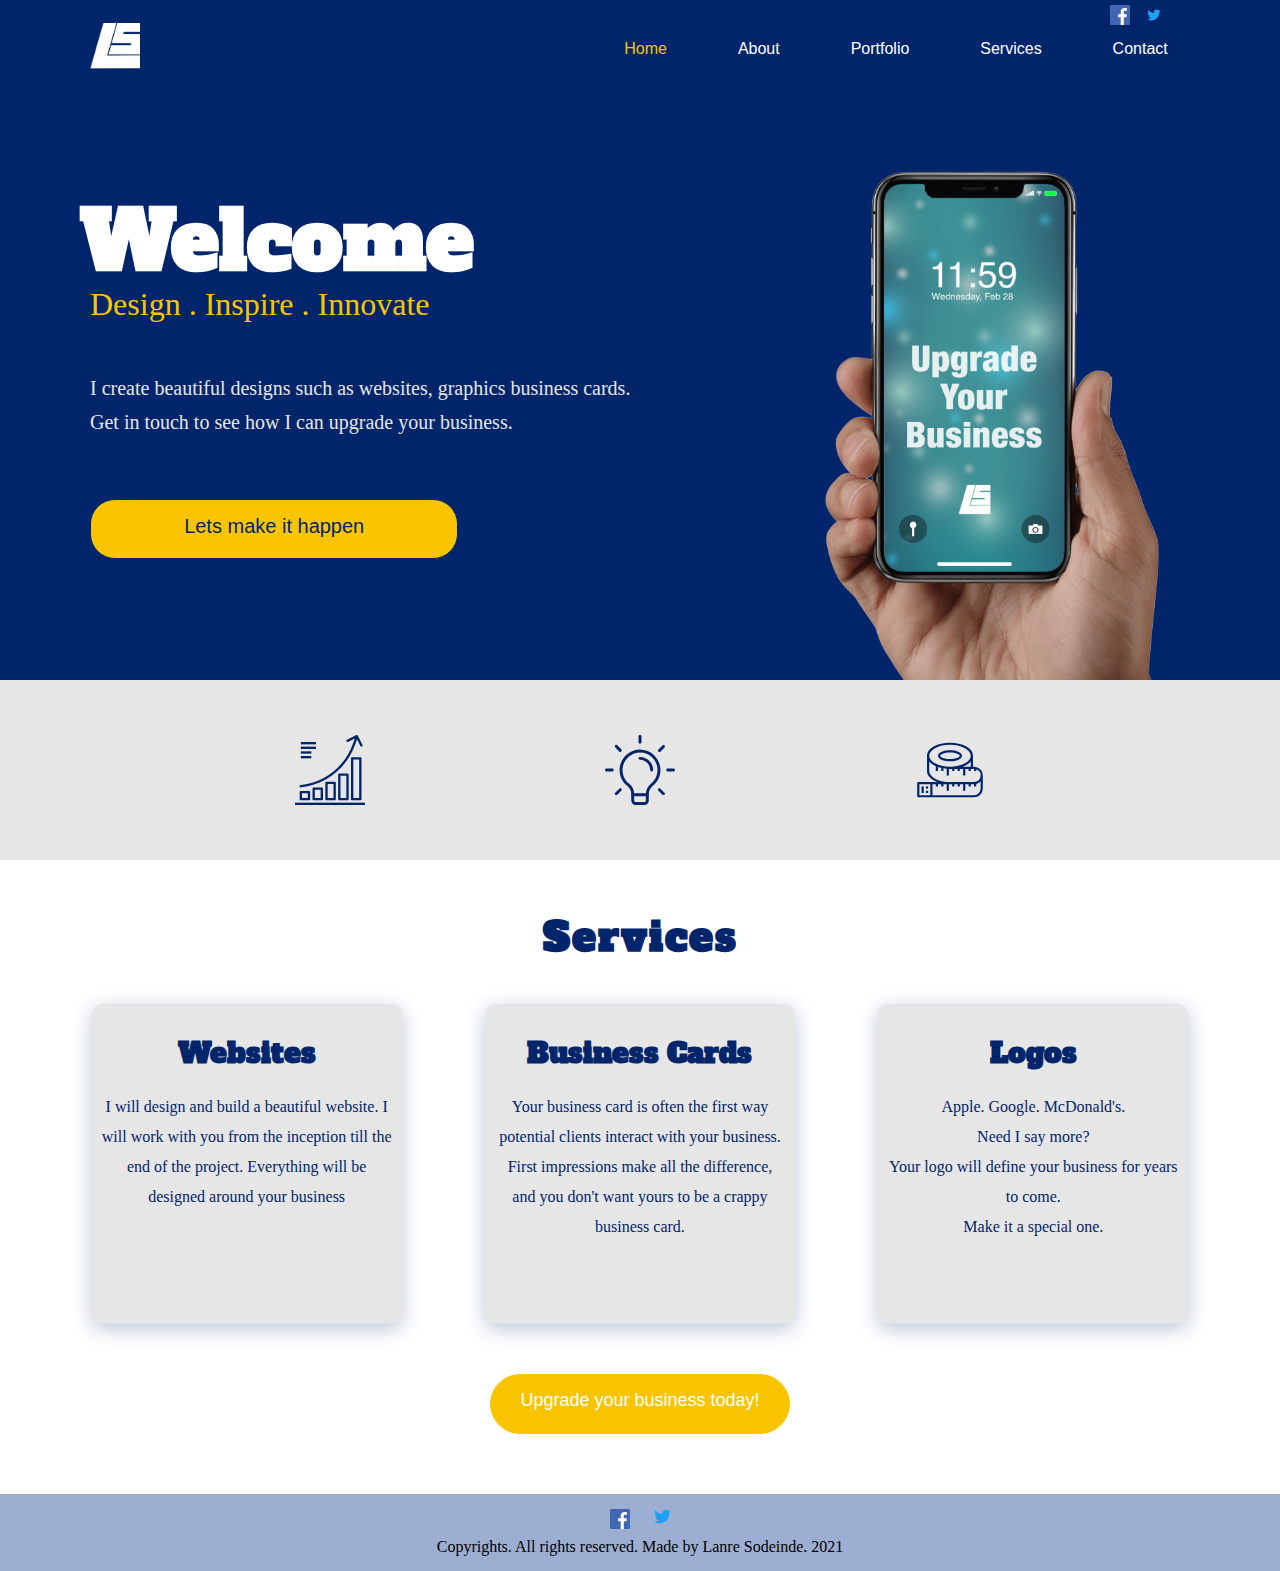
==== index.html @ 3716e96b "Initial commit and file upload" ====
<!DOCTYPE html>
<html lang="en">
    <head>
        <meta charset="UTF-8" />
        <title>COMP1021 Coursework 2</title>
        <link rel="stylesheet" href="./styles.css"/>
        <link rel="stylesheet" href="./prints.css"/>
        <link rel="preconnect" href="https://fonts.gstatic.com">
        <link href="https://fonts.googleapis.com/css2?family=Alfa+Slab+One&display=swap" rel="stylesheet">
        <script src="scripts/jquery.js"></script>
        <script src="scripts/script.js"></script>
        <!--[if lt IE 9]>
            <script src="http://html5shiv.googlecode.com/svn/trunk/html5.js"></script>
        <![endif]-->
        <style>
            header, section, footer, aside, nav, main, article, figure {
                display: block; 
        }
        </style>
    </head>
    <body >
        <div class="privacy-notice-pop-up-overlay" ></div>
         <!--Header of the website-->
         <header class="header">
            <div class="header-column header-column-1">
                <!--Logo-->
                <a href="index.html">
                <img class="header-item" id="site-logo" src="images/site-logo.png" alt="Website Logo" />
                </a>
            </div>

            <div class="header-column header-column-2">
                <div class="social-icons-container">
                    <img class="header-item social-icons" id="header-facebook-icon" src="images/facebook.svg" alt="Facebook Logo" />
                    <img class="header-item social-icons" id="header-twitter-icon" src="images/Twitter.svg" alt="Twitter Logo" />
                </div>
                <!--Social Media Icons-->
            
                <!--Navigation bar-->
                <nav class="header-item" id ="nav-bar">
                    <a href= "index.html" class="nav-item active">Home</a> 
                    <a href= "about.html" class="nav-item">About</a>
                    <a href= "portfolio.html" class="nav-item">Portfolio</a> 
                    <a href= "services.html" class="nav-item">Services</a> 
                    <a href= "contact.html" class="nav-item">Contact</a> 
                </nav>

            </div>

   

        </header>

        <!--Website Content-->
        <section class="home-section-1">
            <div class="home-section-1-column home-section-1-column-1">
                <div class="section-1-content">
                    <h1 class="section-1-header">Welcome</h1>
                    <p id="home-section-1-subtitle">Design . Inspire . Innovate</p>
                    <p id="home-section-1-description">I create beautiful designs such as websites, 
                        graphics business cards. <br> 
                        Get in touch to see how I can upgrade your business.</p>
    
                    <!-- <a href="contact.html">
                        <button class="button" id="main-call-to-action-button" type="button">Lets make it happen</button>
                    </a>  -->
                    
                    <a class="button" id="main-call-to-action-button" href="contact.html">
                        Lets make it happen
                    </a> 


                    </div>
                
            </div>
            <div class="home-section-1-column home-section-1-column-2">
                <!--Image on the side-->
                <img id="main-image" src="images/main-image.png" alt="Main image banner"/>
            </div>
        </section>

        <section class= "home-section-2">
            <img class="icon home-section-2-icon" src="images/diagram.svg" alt="Image of upward graph" />
            <img class="icon home-section-2-icon" src="images/lamp.svg" alt="Image of a lightbulb icon" />
            <img class="icon home-section-2-icon" src="images/measuring.svg" alt="Image of tape rule"/>

        </section>
        <section class="home-section-3">
            <div class="home-section-3-row home-section-3-row-1">
                <h1 id="home-section-3-title">Services</h1>
            </div>
            <div class="home-section-3-row home-section-3-row-2">            
                <div class="services-box">
                    <h4 class="services-title">Websites</h4>
                    <p> I will design and build a beautiful website. 
                        I will work with you from the inception till the end of the project.
                    Everything will be designed around your business</p>

                </div>
                <div class="services-box">
                    <h4>Business Cards</h4>
                    <p> Your business card is often the first way potential clients interact with your business.
                        First impressions make all the difference, and you don't want yours to be a crappy business card.
                    </p>
                </div>
                <div class="services-box">
                    <h4>Logos</h4>
                    <p> Apple. Google. McDonald's. <br>
                        Need I say more?<br>
                         Your logo will define your business for years to come. <br>
                         Make it a special one.
                    </p>

                </div>
            </div>
            <div class="home-section-3-row home-section-3-row-3">

                <a class="button" id="home-section-3-services-button" href="services.html">
                    Upgrade your business today!
                </a> 
            </div>
        </section>


               <!-- PRIVACY POP-UP-->
        <div class="privacy-notice-pop-up pop-up">
            <div class="privacy-close-button-container">
                <a href="#"><img id="privacy-close-button" src="images/close_black.svg" alt="Close Button"/></a>
            </div>

            <div class="privacy-notice-pop-up-header-container">
                <h4 class="privacy-notice-pop-up-header" >Advanced Cookie Settings</h4>
            </div>

            <div class="cookie-container">
                <div>
                    <h4 class="cookie-header">Essential cookies</h4>
                    <p class="cookie-description">These cookies enable core functionality such as security, 
                        verification of identity and network management. These cookies can’t be disabled.</p>    
                </div>

                <div class="checkbox-container">
                        <input type="checkbox"/>  
                </div>
            </div>

            <div class="cookie-container">
                <div>
                    <h4 class="cookie-header">Enable Marketing Cookies</h4>
                    <p class="cookie-description">These cookies are used to track advertising effectiveness to provide a 
                        more relevant service and deliver better ads to suit your interests.</p>    
                </div>

                <div class="checkbox-container">
                        <input type="checkbox"/>  
                </div>

            </div>

            <div class="cookie-container">
                <div>
                    <h4 class="cookie-header">Enable Functional Cookies</h4>
                    <p class="cookie-description">These cookies collect data to remember 
                        choices users make to improve and give a more personalised experience.</p>    
                </div>

                <div class="checkbox-container">
                        <input type="checkbox"/>  
                </div>
  
            </div>

            <div class="cookie-container">
                <div>
                    <h4 class="cookie-header">Enable Functional Cookies</h4>
                    <p class="cookie-description">These cookies collect data to remember 
                        choices users make to improve and give a more personalised experience.</p>    
                </div>

                <div class="checkbox-container">
                        <input type="checkbox"/>  
                </div>
  
            </div>

            <div class="save-button-container">
                <button class="save-button button" type="button" >Save</button>
            </div>
        </div>

        <!--Privacy Notice - COOKIE BANNER-->
        <section class="privacy-notice">
            <div class="privacy-notice-container"> 
                <p>We use cookies on our website to see how you interact with it. By accepting, you agree to our use of such cookies.</p>
                <div>
                    <button class="privacy-notice-button advanced-button"> Advanced</button>
                    <button class="privacy-notice-button accept-button"> Accept</button>
                    <a href="#"><img id="close-button" src="images/close.svg" alt="Close Button"/></a>
                </div>
                
            </div>
        </section>
        

        <!--Footer of the website-->
        <footer class="footer">
            <div class="footer-row">
                <img class="social-icons footer-facebook-icon" src ="images/facebook.svg" alt="Image of Facebook Logo"/>
                <img class="social-icons footer-twitter-icon" src="images/Twitter.svg" alt="Image of Twitter Logo"/>
            </div>
            <div class="footer-row">
                <p>Copyrights. All rights reserved. Made by Lanre Sodeinde. 2021</p>
            </div>
            
        </footer>
    </body>
</html>
---- styles.css ----
*{
    margin: 0px;
    padding: 0px;
    box-sizing: border-box;
}


/* Global Styles */

body{
    font-family: Avenir, Arial, Helvetica, sans-serif;
    font-weight: normal;
}

h1, h2, h3, h4, h5, h6{
    font-family: Alfa Slab One, Roboto Slab;
}

p{
    font-family: Avenir;
    line-height: 28px;
}

.button{
    width: 200px;
    height: 40px;
    border-radius: 30px;
    border: 1px #FAC500 solid;
    background-color: #FAC500;
    font-family: Avenir, Arial, Helvetica, sans-serif;
}

.button:hover{
    border: 1px solid;
    background-color: #fab500;
    color: #ffffff;
    box-shadow: 0px 2px 20px #00256b44;
    cursor:pointer;
}

.page-title{
    font-family: Alfa Slab One, Roboto;
    display: flex;
    justify-content: center;
    height: 150px;
    align-items: center;
    font-size: 40px;
    background-color: #00256B;
    color: #ffffff;
    letter-spacing: 2px;
}












/* STYLES FOR HEADER OF THE PAGE*/
.header{
    display: flex;
    background-color: #00256B;
    height: 100px;
}



.header-column-1{
    width: 40%;
    display: flex;
    align-items: center;
    padding-left: 90px;
}

.header-column-2{
    width: 60%;
    display: flex;
    flex-direction: column;
    align-items: center;
}

.social-icons-container{
    display: flex;
    justify-content: flex-end;
    margin-top:5px;
    width: 80%;
    padding-right: 35px;
}

#nav-bar{
    margin-top: 15px;
    width:80%;
    display: flex;
    justify-content: space-around;
    list-style: none;
    z-index: 1;
}



.social-icons{
    height: 20px;
    margin-left:10px; /*The space between the social media icons*/
}

#site-logo{
    width: 50px;
}

.nav-item{
    color: #ffffff;
    text-decoration: none;
}

.nav-item:hover{
    color: #FAC500;
}
.active{
    color: #FAC500;
}





/* STYLES FOR HOME PAGE */
/* Styles for section 1 */

.home-section-1{
    /*border: 1px solid blue;*/ /* For Debugging Purposes*/
    display: flex;
    height: 580px;
    background-color:  #00256B;

}

.home-section-1-column-1{
    /*border: 1px solid blue;*/ /* For Debugging Purposes*/
    display: flex;
    width: 55%;
}

.home-section-1-column-2{
    /*border: 1px solid blue;*/ /* For Debugging Purposes*/
    display: flex;
    width: 45%;
}

.home-section-1-column-1{
    display: flex;

    text-align: left;
    justify-content: center;
    align-items: center;
}

.section-1-content{
    display: flex;
    flex-direction: column;
    justify-content: flex-start;
    /*border: 1px dashed blue;*//* For Debugging Purposes*/
    width: 90%;
    height: 70%;
    margin-left: 90px;    
}

.section-1-content h1{
    font-size: 80px;
    font-family: Alfa Slab One;
    color:#ffffff;
    margin-left: -10px;
}

.section-1-content p{
    width: 95%;
    font-family: Avenir;
    font-size: 20px;
    color: #E7E6E6;
    line-height: 34px;
}

#home-section-1-subtitle{
    font-size: 32px;
    color: #FAC500;
    margin-top:-10px;
}

#home-section-1-description{
    margin-top: 50px;
}

#main-call-to-action-button{
    width: 60%;
    height: 60px;
    border-radius: 25px;
    background-color: #FAC500;
    border: 1px #00256B solid;
    margin-top: 60px;
    color: #00256B;
    font-size: 20px;
    text-decoration: none;
    text-align: center;
    padding-top: 15px;
}

#main-call-to-action-button:hover{
    border: 1px #ffffff solid;
    color: #ffffff;
    box-shadow: 10px 2px 10px #00256bc4;
}

.home-section-1-column-2{
    display: flex;
    justify-content: center;
    align-items: flex-end;
}

#main-image{
    height: 120%;
}

/* Styles for Homepage Section 2*/
.home-section-2{
    display: flex;
    justify-content: center;

    background-color: #E7E6E6;
    padding: 30px;
    height: 180px;
}

.icon{
    width: 70px;
    margin: 0px 120px;
}

/* Styles for Section 3 */
.home-section-3{
    display: flex;
    flex-direction: column;
    background-color: #ffffff;
    padding: 30px;
}

.home-section-3-row-1{
    display: flex;
    justify-content: center;
    
}

.home-section-3-row-2{
    display: flex;
    justify-content: space-around;
    margin: 20px;

}

.home-section-3-row-3{
    display: flex;
    justify-content: center;
}

#home-section-3-title{
    color: #00256B;
    font-size: 40px;
    margin: 20px;
    letter-spacing: 2px;
}

.services-box{
    height: 320px;
    width:310px;
    padding: 10px;
    border-radius: 10px;
    background-color:#E7E6E6;
    box-shadow: 0px 5px 20px #00256b44;
}


.services-box h4{
    color: #00256B;
    text-align: center;
    margin: 20px;
    font-size: 28px;
}

.services-box p{
    text-align: center;
    margin-top: 20px;
    line-height: 30px;
    color: #00256B;
}

#home-section-3-services-button{
    margin: 30px;
    width: 300px;
    height: 60px;
    font-size: 18px;
    text-align: center;
    text-decoration: none;
    padding-top: 15px;
    color: #ffffff;
}

#home-section-3-services-button:hover{
    color: #ffffff;

}


/* STYLES FOR ABOUT PAGE*/
.about-section-2,
.about-section-4{
    display: flex;
    justify-content: center;
    text-align: center;
    align-items: center;
    height: 250px;
}

.about-section-2 p,
.about-section-4 p{
    width: 850px;
    color: #00256B;
}

.about-section-3{
    display: flex;
    justify-content: center;
    background-color: #E7E6E6;
    padding: 20px;
    height: 200px;
}



/* STYLES FOR PORTFOLIO PAGE */
.project{
    display: flex;
    justify-content: center;
    margin: 40px 30px 30px 30px;
    padding: 10px;
    min-width: 1000px;
}

.project-container{
    display: flex;
    flex-direction: row;
    justify-content: center;
    width: 90%;
    min-width: 1000px;
    width: 90%;
    height: 400px;
}

.project-column{
    display: flex;
    justify-content: center;
    min-width: 500px;
    width: 50%;
    align-items: center;
}

.project-image{
    border-radius: 20px;
    height: 350px;
    width: 500px;
    border: 1px solid rgba(235, 235, 235, 0.604);
    box-shadow: 0px 2px 20px #E7E6E6;
    z-index: 0;
}

.overlay{
    position: absolute;
    z-index: 1;
    border-radius: 20px;
    height: 350px;
    width: 500px;
    opacity: 20%;
    background-color: rgb(0, 0, 0);
}

.project-column p{
    width: 80%;
}

.project-title{
    font-size: 30px;
    text-align: center;
    color: #00256B;
    margin-bottom: 10px;
    
}

.project-description-group{
    flex-direction: column;
    text-align: center;
    color: #00256B;
    font-size: 18px;
}

.project-description{
    margin: 5px;
}



/*STYLES FOR SERVICES PAGE*/


.services-section-1,
.services-section-2{
    display: flex;
    justify-content: center;
    align-items: center;
    padding: 0px 10%;
    width: 100%;
    height: 350px;
}

#section-1{
    margin-top: 10px;
}

.services-section-1-column,
.services-section-2-column{
    display: flex;
    flex-direction: column;
    width: 550px;
    height: 300px;
    background-color: #E7E6E6;
    margin: 20px;
    padding: 30px;
    border-radius: 20px;
    box-shadow: 0px 2px 20px #E7E6E6;

}

.services-section-1-column-row,
.services-section-2-column-row{
    display: flex;
    justify-content: center;
    align-items: center;
    text-align: center;
}

.click-to-view-more{
    margin-bottom: 10px;
}

.services-section-1-column
.services-section-2-column{
    display: flex;
    flex-direction: row;
    background-color: gray;
    margin: 20px;
    padding: 30px;

}

.services-section-1-column-row p,
.services-section-2-column-row p {
    color: #00256B;
    width: 70%;
    text-align:centre;
}

.services-icon{
    width: 100px;
    margin: 0px 10px;
}

.services-header{
    font-size: 20px;
    color: #00256B;
}


/* POP OUT HEADER */
.pop-out-container{
    position: relative;
}

.pop-up{
    width: 550px;
    margin: 20px;
    padding: 30px;
    border-radius: 20px;
}

.services-pop-out{
    display: flex;
    height: 430px;
    flex-direction: column;
    align-items: center;
    justify-content: flex-start;
    background-color: #E7E6E6;

}

#pop-out-header{
    font-size: 26px;
}

#pop-out-description{
    text-align: center;
}


.pop-out-column-row{
    display: flex;
    justify-content: center;
    align-items: center;
    text-align: center;
    margin-top: 10px;
}

.pop-out-container{
    display: flex;
    justify-content: center;
    position: fixed;
    top: 40%;
    align-items: center;
    padding: 0px 10%;
    width: 100%;
    height: 20%;
    z-index: 2;
    display: none;
}

#pop-out-close-button{
    width: 14px;
    position: relative;
    top: -5px;
    left: 230px;
    
}

#pop-out-overlay{
    position: fixed;
    width: 100%;
    height: 100%;
    opacity: 60%;
    background-color: #000000;
    display: none;
}

#pop-out-image-1,
#pop-out-image-2,
#pop-out-image-3,
#pop-out-image-4{
    display: none;
    margin-bottom: 20px;
    margin-top: 20px;
}

#pop-out-button-container{
    position: absolute;
    top: 230px;
}

#pop-out-button{
    font-size: 14px;
    text-align: center;
    color: #ffffff;
    text-decoration: none;
    padding-top: 10px;
    margin-top: 15px;
}



/* STYLES FOR CONTACT PAGE */
.contact-section{
    display: flex;
    justify-content: center;
}

.contact-section-container{
    display: flex;
    justify-content: center;
}

.contact-section-1-column{
    width: 50%;
    padding: 20px;
}

.enquiries{
    width: 600px;
    display: flex;
    flex-direction: column;
    justify-content: center;

    
}
.enquiries p{
    text-align: center;
}

.enquiries h4{
    font-size: 28px;
    text-align: center;
}

form{
    display: flex;
    flex-direction: column;
    justify-content: space-around;
    margin: 20px;
}

input{
    margin-bottom: 10px;
    margin-top: 3px;
    width: 90%;
    height: 30px;
    border-radius: 2px;
    border: 1px solid #E7E6E6;
    font-size: 14px;
    padding-left: 5px;
}

select{
    margin-bottom: 10px;
    margin-top: 5px;
    width: 90%;
    height: 29px;
    border-radius: 2px;
    border: 1px solid #E7E6E6;
    font-size: 14px;
}

.contact-submit-button{
    width: 90%;
}

textarea{
    width: 90%;
    font-family: inherit;
    height: 100px;
    border-radius: 2px;
    border: 1px solid #E7E6E6;
    max-width:90%;
    min-width: 90%;
    min-height: 160px;
    max-height: 160px;
    font-size: 14px;
    padding-left: 5px;
    padding-top: 5px;
    margin-top: 3px;
    margin-bottom: 10px;
}

.contact-details-container{
    display: flex;
    flex-direction: column;
    justify-content: center;
    align-items: center;

    background-color: #E7E6E6;
    margin: 10px;
    height: 250px;
    width: 500px;
    border-radius: 20px;
    text-align: center;
}

.contact-details-container p{
    color: #00256B; 
    width: 80%;
}

.contact-details-container h4,
.social-media-container h4{
    color: #00256B;
    font-size: 28px;
    width: 90%;
}

.enquiries h4{
    color: #00256B;
}

.social-media-container{
    border-radius: 20px;
    display: flex;
    flex-direction: column;
    justify-content: center;
    background-color: #E7E6E6;
    margin: 10px;
    height: 250px;
    width: 500px;
    text-align: center;
}

.contact-submit-button{
    font-size: 18px;
    height: 40px;
}

/* Styles for maps*/
.map-section{
    display: flex;
    flex-direction: column;
    justify-content: center;
}

.map-section h4{
    color: #00256B;
    font-size: 28px;
    text-align: center;
    margin-bottom: 10px;
}

#current-location{
    font-size: 18px;
    text-align: center;
    margin-bottom: 0 10px;
}

.visit{
    font-size: 18px;
    text-align: center;
}

#map{
    height: 350px;
    width: 80%;
    background-color: #E7E6E6;
    margin:auto;
    margin-bottom: 20px;
    border-radius: 10px;
}

iframe{
    height: 100%;
    width:100%;
}


/* STYLES FOR PRIVACY NOTICE */
/* COOKIE BANNER */

.privacy-notice-container{
    display: flex;
    position: fixed;
    color: #ffffff;
    bottom: 0px;
    width: 100%;
    height: 70px;
    background-color: #000000;
    border: 1px #4472C4;
    align-items: center;
    justify-content: space-evenly;
    z-index: 2;
    border-top: 1px solid #E7E6E6;
}

#close-button{
    width: 10px;
    height: 10px;
}


.privacy-notice-button{
    font-family: Avenir;
    font-size: 12px;
    width: 90px;
    height: 40px;
    border: 1px solid #00256B;
    color: #ffffff;
    border-radius: 5px;
    margin-right: 20px;
}

.accept-button{
    background-color: #00256B;
}

.advanced-button{
    background-color: #E7E6E6;
    color: #00256B;
}
.privacy-notice-button:hover{
    background-color: #FAC500;
    color: #00256B;
    cursor: pointer;
    border: 1px solid #ffffff;
    box-shadow: none;
}


/*PRIVACY NOTICE POP UP */

.privacy-notice-pop-up-overlay{
    position: absolute;
    width: 100%;
    height: 100%;
    opacity: 60%;
    background-color: #000000;
    display: none;
}

.privacy-notice-pop-up{
    position: fixed;
    top: 15%;
    left: 35%;
    height: 580px;
    background-color: #E7E6E6;
    color:#00256B;
    z-index: 1;
    display: none;

}


.privacy-notice-pop-up-header-container{
    display: flex;
    align-items: center;
    height: 60px;
    padding-left: 10px;    
}

.privacy-close-button-container{
    display: flex;
    justify-content: flex-end;
    padding-right: 14px;
}

#privacy-close-button{
    width: 14px;
}

.privacy-notice-pop-up-header{
    font-size: 24px;
}

.cookie-container{
    height: 95px;
    display: flex;
    align-items: center;
    padding-left: 10px;
    border-bottom: 1px solid #E7E6E6;
}

.cookie-header{
    height: 25px;
    margin-top: 5px;
}

.cookie-description{
    line-height: 18px;
    font-size: 14px;
}
.checkbox-container{
    width: 100px;
    display: flex;
    align-items: center;
    justify-content: center;
    padding-left: 30px;

}

.save-button-container{
    display: flex;
    justify-content: flex-end;
    padding-right: 20px;
    margin-top: 20px;
}

.save-button{
    border-radius: 5px;
    border: none;
    font-size: 16px;
    color: #ffffff;
    background-color: #00256B;
}

.save-button:hover{
    box-shadow: none;
}


/* Styles for Footer*/
footer {
    display: flex;
    flex-direction: column;
    background-color: rgb(157, 174, 211);
    justify-content: center;
    text-align: center;
    padding: 10px;
}

.footer-twitter-icon{
    height: 25px;
}
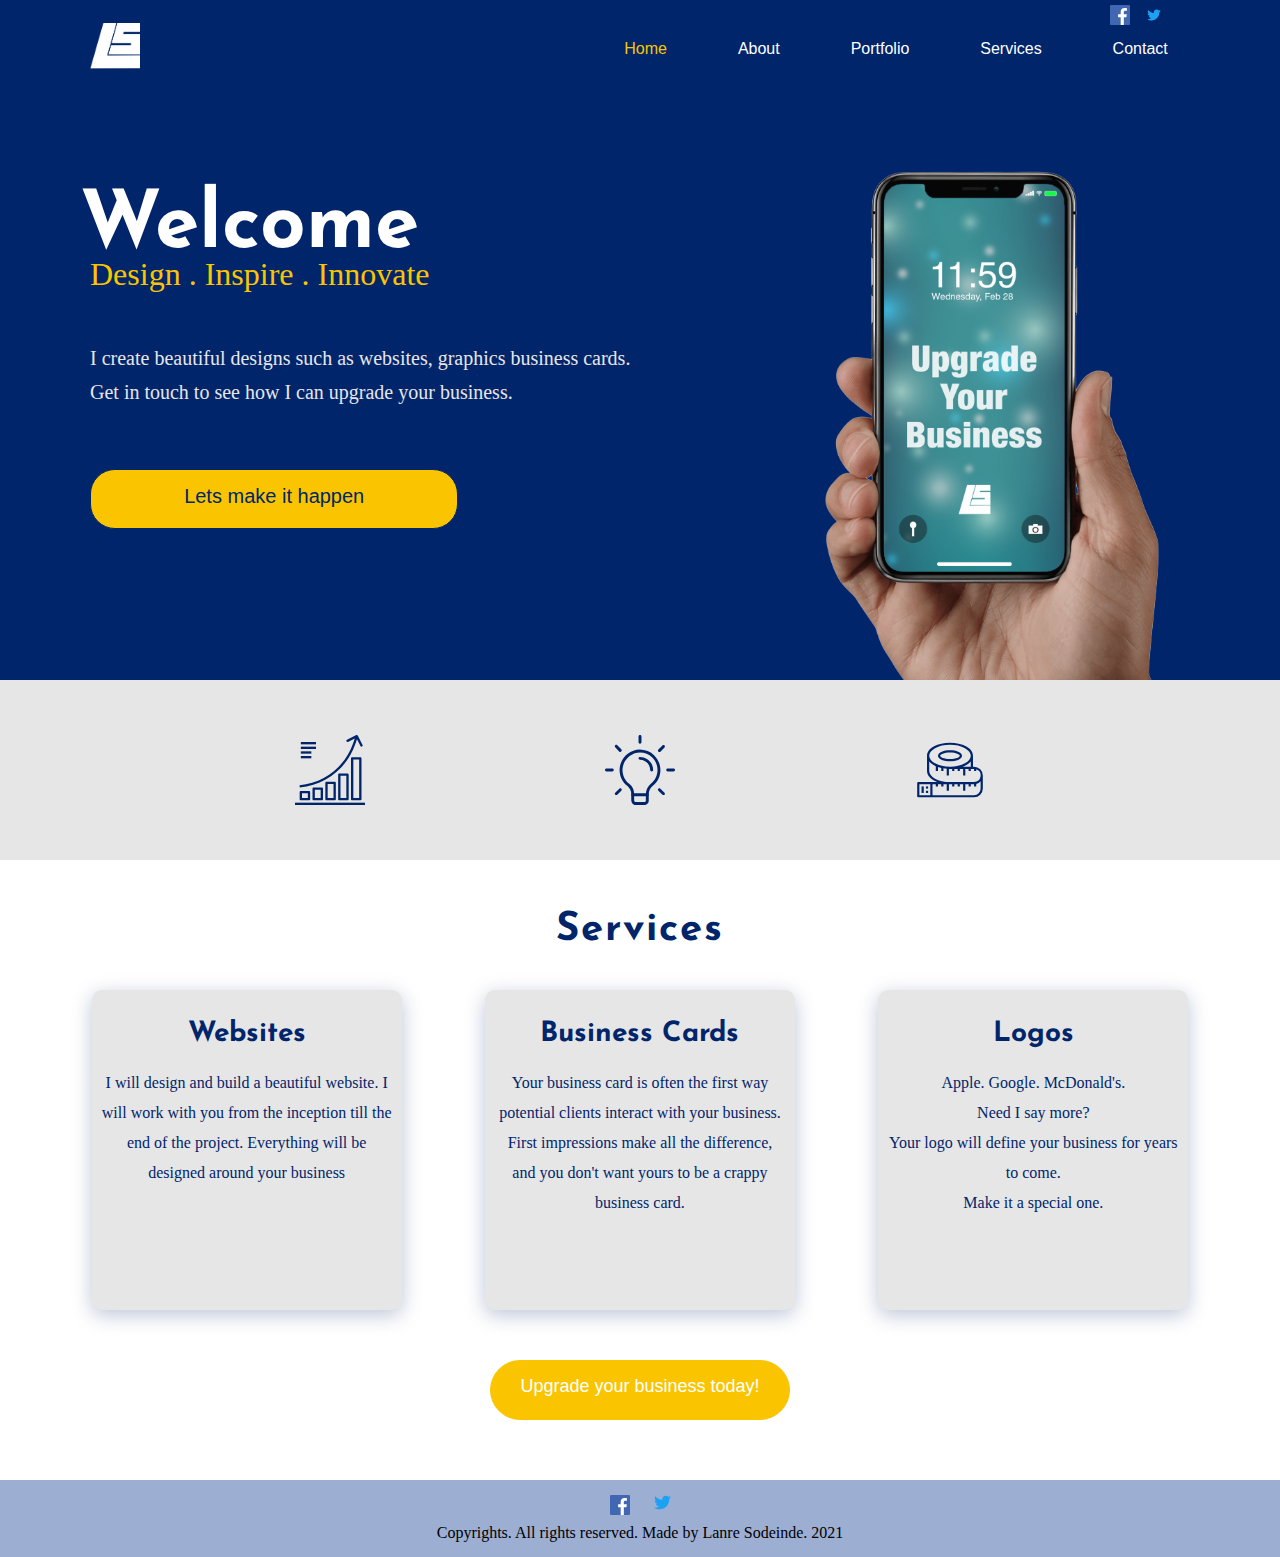
==== commit bea2b2b7: "Added template files to the repositoty" ====
--- a/index.html
+++ b/index.html
@@ -2,11 +2,14 @@
 <html lang="en">
     <head>
         <meta charset="UTF-8" />
-        <title>COMP1021 Coursework 2</title>
+        <title>Lanre Sodeinde | Software Engineer & Front End Web developer</title>
         <link rel="stylesheet" href="./styles.css"/>
         <link rel="stylesheet" href="./prints.css"/>
-        <link rel="preconnect" href="https://fonts.gstatic.com">
-        <link href="https://fonts.googleapis.com/css2?family=Alfa+Slab+One&display=swap" rel="stylesheet">
+        <!-- <link href="https://fonts.googleapis.com/css2?family=Alfa+Slab+One&display=swap" rel="stylesheet"> -->
+        <link rel="preconnect" href="https://fonts.googleapis.com"> 
+        <link rel="preconnect" href="https://fonts.gstatic.com" crossorigin> 
+        <link href="https://fonts.googleapis.com/css2?family=Josefin+Sans:ital,wght@0,100;0,200;0,300;0,400;0,500;0,600;0,700;1,100;1,200;1,300;1,400;1,500;1,600;1,700&display=swap" rel="stylesheet">
+        
         <script src="scripts/jquery.js"></script>
         <script src="scripts/script.js"></script>
         <!--[if lt IE 9]>
--- a/styles.css
+++ b/styles.css
@@ -1,907 +1,858 @@
-*{
-    margin: 0px;
-    padding: 0px;
-    box-sizing: border-box;
-}
-
+* {
+  margin: 0px;
+  padding: 0px;
+  box-sizing: border-box;
+}
 
 /* Global Styles */
 
-body{
-    font-family: Avenir, Arial, Helvetica, sans-serif;
-    font-weight: normal;
-}
-
-h1, h2, h3, h4, h5, h6{
-    font-family: Alfa Slab One, Roboto Slab;
-}
-
-p{
-    font-family: Avenir;
-    line-height: 28px;
-}
-
-.button{
-    width: 200px;
-    height: 40px;
-    border-radius: 30px;
-    border: 1px #FAC500 solid;
-    background-color: #FAC500;
-    font-family: Avenir, Arial, Helvetica, sans-serif;
-}
-
-.button:hover{
-    border: 1px solid;
-    background-color: #fab500;
-    color: #ffffff;
-    box-shadow: 0px 2px 20px #00256b44;
-    cursor:pointer;
-}
-
-.page-title{
-    font-family: Alfa Slab One, Roboto;
-    display: flex;
-    justify-content: center;
-    height: 150px;
-    align-items: center;
-    font-size: 40px;
-    background-color: #00256B;
-    color: #ffffff;
-    letter-spacing: 2px;
-}
-
-
-
-
-
-
-
-
-
-
-
+body {
+  font-family: Avenir, Arial, Helvetica, sans-serif;
+  font-weight: 100;
+}
+
+h1,
+h2,
+h3,
+h4,
+h5,
+h6 {
+  font-family: "Josefin Sans", sans-serif;
+  font-weight: 900;
+}
+
+p {
+  font-family: Avenir;
+  line-height: 28px;
+}
+
+.button {
+  width: 200px;
+  height: 40px;
+  border-radius: 30px;
+  border: 1px #fac500 solid;
+  background-color: #fac500;
+  font-family: Avenir, Arial, Helvetica, sans-serif;
+}
+
+.button:hover {
+  border: 1px solid;
+  background-color: #fab500;
+  color: #ffffff;
+  box-shadow: 0px 2px 20px #00256b44;
+  cursor: pointer;
+}
+
+.page-title {
+  font-family: font-family: "Josefin Sans", sans-serif;
+  display: flex;
+  justify-content: center;
+  height: 150px;
+  align-items: center;
+  font-size: 40px;
+  background-color: #00256b;
+  color: #ffffff;
+  letter-spacing: 2px;
+}
 
 /* STYLES FOR HEADER OF THE PAGE*/
-.header{
-    display: flex;
-    background-color: #00256B;
-    height: 100px;
-}
-
-
-
-.header-column-1{
-    width: 40%;
-    display: flex;
-    align-items: center;
-    padding-left: 90px;
-}
-
-.header-column-2{
-    width: 60%;
-    display: flex;
-    flex-direction: column;
-    align-items: center;
-}
-
-.social-icons-container{
-    display: flex;
-    justify-content: flex-end;
-    margin-top:5px;
-    width: 80%;
-    padding-right: 35px;
-}
-
-#nav-bar{
-    margin-top: 15px;
-    width:80%;
-    display: flex;
-    justify-content: space-around;
-    list-style: none;
-    z-index: 1;
-}
-
-
-
-.social-icons{
-    height: 20px;
-    margin-left:10px; /*The space between the social media icons*/
-}
-
-#site-logo{
-    width: 50px;
-}
-
-.nav-item{
-    color: #ffffff;
-    text-decoration: none;
-}
-
-.nav-item:hover{
-    color: #FAC500;
-}
-.active{
-    color: #FAC500;
-}
-
-
-
-
+.header {
+  display: flex;
+  background-color: #00256b;
+  height: 100px;
+}
+
+.header-column-1 {
+  width: 40%;
+  display: flex;
+  align-items: center;
+  padding-left: 90px;
+}
+
+.header-column-2 {
+  width: 60%;
+  display: flex;
+  flex-direction: column;
+  align-items: center;
+}
+
+.social-icons-container {
+  display: flex;
+  justify-content: flex-end;
+  margin-top: 5px;
+  width: 80%;
+  padding-right: 35px;
+}
+
+#nav-bar {
+  margin-top: 15px;
+  width: 80%;
+  display: flex;
+  justify-content: space-around;
+  list-style: none;
+  z-index: 1;
+}
+
+.social-icons {
+  height: 20px;
+  margin-left: 10px; /*The space between the social media icons*/
+}
+
+#site-logo {
+  width: 50px;
+}
+
+.nav-item {
+  color: #ffffff;
+  text-decoration: none;
+}
+
+.nav-item:hover {
+  color: #fac500;
+}
+.active {
+  color: #fac500;
+}
 
 /* STYLES FOR HOME PAGE */
 /* Styles for section 1 */
 
-.home-section-1{
-    /*border: 1px solid blue;*/ /* For Debugging Purposes*/
-    display: flex;
-    height: 580px;
-    background-color:  #00256B;
-
-}
-
-.home-section-1-column-1{
-    /*border: 1px solid blue;*/ /* For Debugging Purposes*/
-    display: flex;
-    width: 55%;
-}
-
-.home-section-1-column-2{
-    /*border: 1px solid blue;*/ /* For Debugging Purposes*/
-    display: flex;
-    width: 45%;
-}
-
-.home-section-1-column-1{
-    display: flex;
-
-    text-align: left;
-    justify-content: center;
-    align-items: center;
-}
-
-.section-1-content{
-    display: flex;
-    flex-direction: column;
-    justify-content: flex-start;
-    /*border: 1px dashed blue;*//* For Debugging Purposes*/
-    width: 90%;
-    height: 70%;
-    margin-left: 90px;    
-}
-
-.section-1-content h1{
-    font-size: 80px;
-    font-family: Alfa Slab One;
-    color:#ffffff;
-    margin-left: -10px;
-}
-
-.section-1-content p{
-    width: 95%;
-    font-family: Avenir;
-    font-size: 20px;
-    color: #E7E6E6;
-    line-height: 34px;
-}
-
-#home-section-1-subtitle{
-    font-size: 32px;
-    color: #FAC500;
-    margin-top:-10px;
-}
-
-#home-section-1-description{
-    margin-top: 50px;
-}
-
-#main-call-to-action-button{
-    width: 60%;
-    height: 60px;
-    border-radius: 25px;
-    background-color: #FAC500;
-    border: 1px #00256B solid;
-    margin-top: 60px;
-    color: #00256B;
-    font-size: 20px;
-    text-decoration: none;
-    text-align: center;
-    padding-top: 15px;
-}
-
-#main-call-to-action-button:hover{
-    border: 1px #ffffff solid;
-    color: #ffffff;
-    box-shadow: 10px 2px 10px #00256bc4;
-}
-
-.home-section-1-column-2{
-    display: flex;
-    justify-content: center;
-    align-items: flex-end;
-}
-
-#main-image{
-    height: 120%;
+.home-section-1 {
+  /*border: 1px solid blue;*/ /* For Debugging Purposes*/
+  display: flex;
+  height: 580px;
+  background-color: #00256b;
+}
+
+.home-section-1-column-1 {
+  /*border: 1px solid blue;*/ /* For Debugging Purposes*/
+  display: flex;
+  width: 55%;
+}
+
+.home-section-1-column-2 {
+  /*border: 1px solid blue;*/ /* For Debugging Purposes*/
+  display: flex;
+  width: 45%;
+}
+
+.home-section-1-column-1 {
+  display: flex;
+
+  text-align: left;
+  justify-content: center;
+  align-items: center;
+}
+
+.section-1-content {
+  display: flex;
+  flex-direction: column;
+  justify-content: flex-start;
+  /*border: 1px dashed blue;*/ /* For Debugging Purposes*/
+  width: 90%;
+  height: 70%;
+  margin-left: 90px;
+}
+
+.section-1-content h1 {
+  font-size: 80px;
+  font-family: "Josefin Sans", sans-serif;
+  color: #ffffff;
+  margin-left: -10px;
+}
+
+.section-1-content p {
+  width: 95%;
+  font-family: Avenir;
+  font-size: 20px;
+  color: #e7e6e6;
+  line-height: 34px;
+}
+
+#home-section-1-subtitle {
+  font-size: 32px;
+  color: #fac500;
+  margin-top: -10px;
+}
+
+#home-section-1-description {
+  margin-top: 50px;
+}
+
+#main-call-to-action-button {
+  width: 60%;
+  height: 60px;
+  border-radius: 25px;
+  background-color: #fac500;
+  border: 1px #00256b solid;
+  margin-top: 60px;
+  color: #00256b;
+  font-size: 20px;
+  text-decoration: none;
+  text-align: center;
+  padding-top: 15px;
+}
+
+#main-call-to-action-button:hover {
+  border: 1px #ffffff solid;
+  color: #ffffff;
+  box-shadow: 10px 2px 10px #00256bc4;
+}
+
+.home-section-1-column-2 {
+  display: flex;
+  justify-content: center;
+  align-items: flex-end;
+}
+
+#main-image {
+  height: 120%;
 }
 
 /* Styles for Homepage Section 2*/
-.home-section-2{
-    display: flex;
-    justify-content: center;
-
-    background-color: #E7E6E6;
-    padding: 30px;
-    height: 180px;
-}
-
-.icon{
-    width: 70px;
-    margin: 0px 120px;
+.home-section-2 {
+  display: flex;
+  justify-content: center;
+
+  background-color: #e7e6e6;
+  padding: 30px;
+  height: 180px;
+}
+
+.icon {
+  width: 70px;
+  margin: 0px 120px;
 }
 
 /* Styles for Section 3 */
-.home-section-3{
-    display: flex;
-    flex-direction: column;
-    background-color: #ffffff;
-    padding: 30px;
-}
-
-.home-section-3-row-1{
-    display: flex;
-    justify-content: center;
-    
-}
-
-.home-section-3-row-2{
-    display: flex;
-    justify-content: space-around;
-    margin: 20px;
-
-}
-
-.home-section-3-row-3{
-    display: flex;
-    justify-content: center;
-}
-
-#home-section-3-title{
-    color: #00256B;
-    font-size: 40px;
-    margin: 20px;
-    letter-spacing: 2px;
-}
-
-.services-box{
-    height: 320px;
-    width:310px;
-    padding: 10px;
-    border-radius: 10px;
-    background-color:#E7E6E6;
-    box-shadow: 0px 5px 20px #00256b44;
-}
-
-
-.services-box h4{
-    color: #00256B;
-    text-align: center;
-    margin: 20px;
-    font-size: 28px;
-}
-
-.services-box p{
-    text-align: center;
-    margin-top: 20px;
-    line-height: 30px;
-    color: #00256B;
-}
-
-#home-section-3-services-button{
-    margin: 30px;
-    width: 300px;
-    height: 60px;
-    font-size: 18px;
-    text-align: center;
-    text-decoration: none;
-    padding-top: 15px;
-    color: #ffffff;
-}
-
-#home-section-3-services-button:hover{
-    color: #ffffff;
-
-}
-
+.home-section-3 {
+  display: flex;
+  flex-direction: column;
+  background-color: #ffffff;
+  padding: 30px;
+}
+
+.home-section-3-row-1 {
+  display: flex;
+  justify-content: center;
+}
+
+.home-section-3-row-2 {
+  display: flex;
+  justify-content: space-around;
+  margin: 20px;
+}
+
+.home-section-3-row-3 {
+  display: flex;
+  justify-content: center;
+}
+
+#home-section-3-title {
+  color: #00256b;
+  font-size: 40px;
+  margin: 20px;
+  letter-spacing: 2px;
+}
+
+.services-box {
+  height: 320px;
+  width: 310px;
+  padding: 10px;
+  border-radius: 10px;
+  background-color: #e7e6e6;
+  box-shadow: 0px 5px 20px #00256b44;
+}
+
+.services-box h4 {
+  color: #00256b;
+  text-align: center;
+  margin: 20px;
+  font-size: 28px;
+}
+
+.services-box p {
+  text-align: center;
+  margin-top: 20px;
+  line-height: 30px;
+  color: #00256b;
+}
+
+#home-section-3-services-button {
+  margin: 30px;
+  width: 300px;
+  height: 60px;
+  font-size: 18px;
+  text-align: center;
+  text-decoration: none;
+  padding-top: 15px;
+  color: #ffffff;
+}
+
+#home-section-3-services-button:hover {
+  color: #ffffff;
+}
 
 /* STYLES FOR ABOUT PAGE*/
 .about-section-2,
-.about-section-4{
-    display: flex;
-    justify-content: center;
-    text-align: center;
-    align-items: center;
-    height: 250px;
+.about-section-4 {
+  display: flex;
+  justify-content: center;
+  text-align: center;
+  align-items: center;
+  height: 250px;
 }
 
 .about-section-2 p,
-.about-section-4 p{
-    width: 850px;
-    color: #00256B;
-}
-
-.about-section-3{
-    display: flex;
-    justify-content: center;
-    background-color: #E7E6E6;
-    padding: 20px;
-    height: 200px;
-}
-
-
+.about-section-4 p {
+  width: 850px;
+  color: #00256b;
+}
+
+.about-section-3 {
+  display: flex;
+  justify-content: center;
+  background-color: #e7e6e6;
+  padding: 20px;
+  height: 200px;
+}
 
 /* STYLES FOR PORTFOLIO PAGE */
-.project{
-    display: flex;
-    justify-content: center;
-    margin: 40px 30px 30px 30px;
-    padding: 10px;
-    min-width: 1000px;
-}
-
-.project-container{
-    display: flex;
-    flex-direction: row;
-    justify-content: center;
-    width: 90%;
-    min-width: 1000px;
-    width: 90%;
-    height: 400px;
-}
-
-.project-column{
-    display: flex;
-    justify-content: center;
-    min-width: 500px;
-    width: 50%;
-    align-items: center;
-}
-
-.project-image{
-    border-radius: 20px;
-    height: 350px;
-    width: 500px;
-    border: 1px solid rgba(235, 235, 235, 0.604);
-    box-shadow: 0px 2px 20px #E7E6E6;
-    z-index: 0;
-}
-
-.overlay{
-    position: absolute;
-    z-index: 1;
-    border-radius: 20px;
-    height: 350px;
-    width: 500px;
-    opacity: 20%;
-    background-color: rgb(0, 0, 0);
-}
-
-.project-column p{
-    width: 80%;
-}
-
-.project-title{
-    font-size: 30px;
-    text-align: center;
-    color: #00256B;
-    margin-bottom: 10px;
-    
-}
-
-.project-description-group{
-    flex-direction: column;
-    text-align: center;
-    color: #00256B;
-    font-size: 18px;
-}
-
-.project-description{
-    margin: 5px;
-}
-
-
+.project {
+  display: flex;
+  justify-content: center;
+  margin: 40px 30px 30px 30px;
+  padding: 10px;
+  min-width: 1000px;
+}
+
+.project-container {
+  display: flex;
+  flex-direction: row;
+  justify-content: center;
+  width: 90%;
+  min-width: 1000px;
+  width: 90%;
+  height: 400px;
+}
+
+.project-column {
+  display: flex;
+  justify-content: center;
+  min-width: 500px;
+  width: 50%;
+  align-items: center;
+}
+
+.project-image {
+  border-radius: 20px;
+  height: 350px;
+  width: 500px;
+  border: 1px solid rgba(235, 235, 235, 0.604);
+  box-shadow: 0px 2px 20px #e7e6e6;
+  z-index: 0;
+}
+
+.overlay {
+  position: absolute;
+  z-index: 1;
+  border-radius: 20px;
+  height: 350px;
+  width: 500px;
+  opacity: 20%;
+  background-color: rgb(0, 0, 0);
+}
+
+.project-column p {
+  width: 80%;
+}
+
+.project-title {
+  font-size: 30px;
+  text-align: center;
+  color: #00256b;
+  margin-bottom: 10px;
+}
+
+.project-description-group {
+  flex-direction: column;
+  text-align: center;
+  color: #00256b;
+  font-size: 18px;
+}
+
+.project-description {
+  margin: 5px;
+}
 
 /*STYLES FOR SERVICES PAGE*/
 
-
 .services-section-1,
-.services-section-2{
-    display: flex;
-    justify-content: center;
-    align-items: center;
-    padding: 0px 10%;
-    width: 100%;
-    height: 350px;
-}
-
-#section-1{
-    margin-top: 10px;
+.services-section-2 {
+  display: flex;
+  justify-content: center;
+  align-items: center;
+  padding: 0px 10%;
+  width: 100%;
+  height: 350px;
+}
+
+#section-1 {
+  margin-top: 10px;
 }
 
 .services-section-1-column,
-.services-section-2-column{
-    display: flex;
-    flex-direction: column;
-    width: 550px;
-    height: 300px;
-    background-color: #E7E6E6;
-    margin: 20px;
-    padding: 30px;
-    border-radius: 20px;
-    box-shadow: 0px 2px 20px #E7E6E6;
-
+.services-section-2-column {
+  display: flex;
+  flex-direction: column;
+  width: 550px;
+  height: 300px;
+  background-color: #e7e6e6;
+  margin: 20px;
+  padding: 30px;
+  border-radius: 20px;
+  box-shadow: 0px 2px 20px #e7e6e6;
 }
 
 .services-section-1-column-row,
-.services-section-2-column-row{
-    display: flex;
-    justify-content: center;
-    align-items: center;
-    text-align: center;
-}
-
-.click-to-view-more{
-    margin-bottom: 10px;
-}
-
-.services-section-1-column
-.services-section-2-column{
-    display: flex;
-    flex-direction: row;
-    background-color: gray;
-    margin: 20px;
-    padding: 30px;
-
+.services-section-2-column-row {
+  display: flex;
+  justify-content: center;
+  align-items: center;
+  text-align: center;
+}
+
+.click-to-view-more {
+  margin-bottom: 10px;
+}
+
+.services-section-1-column .services-section-2-column {
+  display: flex;
+  flex-direction: row;
+  background-color: gray;
+  margin: 20px;
+  padding: 30px;
 }
 
 .services-section-1-column-row p,
 .services-section-2-column-row p {
-    color: #00256B;
-    width: 70%;
-    text-align:centre;
-}
-
-.services-icon{
-    width: 100px;
-    margin: 0px 10px;
-}
-
-.services-header{
-    font-size: 20px;
-    color: #00256B;
-}
-
+  color: #00256b;
+  width: 70%;
+  text-align: centre;
+}
+
+.services-icon {
+  width: 100px;
+  margin: 0px 10px;
+}
+
+.services-header {
+  font-size: 20px;
+  color: #00256b;
+}
 
 /* POP OUT HEADER */
-.pop-out-container{
-    position: relative;
-}
-
-.pop-up{
-    width: 550px;
-    margin: 20px;
-    padding: 30px;
-    border-radius: 20px;
-}
-
-.services-pop-out{
-    display: flex;
-    height: 430px;
-    flex-direction: column;
-    align-items: center;
-    justify-content: flex-start;
-    background-color: #E7E6E6;
-
-}
-
-#pop-out-header{
-    font-size: 26px;
-}
-
-#pop-out-description{
-    text-align: center;
-}
-
-
-.pop-out-column-row{
-    display: flex;
-    justify-content: center;
-    align-items: center;
-    text-align: center;
-    margin-top: 10px;
-}
-
-.pop-out-container{
-    display: flex;
-    justify-content: center;
-    position: fixed;
-    top: 40%;
-    align-items: center;
-    padding: 0px 10%;
-    width: 100%;
-    height: 20%;
-    z-index: 2;
-    display: none;
-}
-
-#pop-out-close-button{
-    width: 14px;
-    position: relative;
-    top: -5px;
-    left: 230px;
-    
-}
-
-#pop-out-overlay{
-    position: fixed;
-    width: 100%;
-    height: 100%;
-    opacity: 60%;
-    background-color: #000000;
-    display: none;
+.pop-out-container {
+  position: relative;
+}
+
+.pop-up {
+  width: 550px;
+  margin: 20px;
+  padding: 30px;
+  border-radius: 20px;
+}
+
+.services-pop-out {
+  display: flex;
+  height: 430px;
+  flex-direction: column;
+  align-items: center;
+  justify-content: flex-start;
+  background-color: #e7e6e6;
+}
+
+#pop-out-header {
+  font-size: 26px;
+}
+
+#pop-out-description {
+  text-align: center;
+}
+
+.pop-out-column-row {
+  display: flex;
+  justify-content: center;
+  align-items: center;
+  text-align: center;
+  margin-top: 10px;
+}
+
+.pop-out-container {
+  display: flex;
+  justify-content: center;
+  position: fixed;
+  top: 40%;
+  align-items: center;
+  padding: 0px 10%;
+  width: 100%;
+  height: 20%;
+  z-index: 2;
+  display: none;
+}
+
+#pop-out-close-button {
+  width: 14px;
+  position: relative;
+  top: -5px;
+  left: 230px;
+}
+
+#pop-out-overlay {
+  position: fixed;
+  width: 100%;
+  height: 100%;
+  opacity: 60%;
+  background-color: #000000;
+  display: none;
 }
 
 #pop-out-image-1,
 #pop-out-image-2,
 #pop-out-image-3,
-#pop-out-image-4{
-    display: none;
-    margin-bottom: 20px;
-    margin-top: 20px;
-}
-
-#pop-out-button-container{
-    position: absolute;
-    top: 230px;
-}
-
-#pop-out-button{
-    font-size: 14px;
-    text-align: center;
-    color: #ffffff;
-    text-decoration: none;
-    padding-top: 10px;
-    margin-top: 15px;
-}
-
-
+#pop-out-image-4 {
+  display: none;
+  margin-bottom: 20px;
+  margin-top: 20px;
+}
+
+#pop-out-button-container {
+  position: absolute;
+  top: 230px;
+}
+
+#pop-out-button {
+  font-size: 14px;
+  text-align: center;
+  color: #ffffff;
+  text-decoration: none;
+  padding-top: 10px;
+  margin-top: 15px;
+}
 
 /* STYLES FOR CONTACT PAGE */
-.contact-section{
-    display: flex;
-    justify-content: center;
-}
-
-.contact-section-container{
-    display: flex;
-    justify-content: center;
-}
-
-.contact-section-1-column{
-    width: 50%;
-    padding: 20px;
-}
-
-.enquiries{
-    width: 600px;
-    display: flex;
-    flex-direction: column;
-    justify-content: center;
-
-    
-}
-.enquiries p{
-    text-align: center;
-}
-
-.enquiries h4{
-    font-size: 28px;
-    text-align: center;
-}
-
-form{
-    display: flex;
-    flex-direction: column;
-    justify-content: space-around;
-    margin: 20px;
-}
-
-input{
-    margin-bottom: 10px;
-    margin-top: 3px;
-    width: 90%;
-    height: 30px;
-    border-radius: 2px;
-    border: 1px solid #E7E6E6;
-    font-size: 14px;
-    padding-left: 5px;
-}
-
-select{
-    margin-bottom: 10px;
-    margin-top: 5px;
-    width: 90%;
-    height: 29px;
-    border-radius: 2px;
-    border: 1px solid #E7E6E6;
-    font-size: 14px;
-}
-
-.contact-submit-button{
-    width: 90%;
-}
-
-textarea{
-    width: 90%;
-    font-family: inherit;
-    height: 100px;
-    border-radius: 2px;
-    border: 1px solid #E7E6E6;
-    max-width:90%;
-    min-width: 90%;
-    min-height: 160px;
-    max-height: 160px;
-    font-size: 14px;
-    padding-left: 5px;
-    padding-top: 5px;
-    margin-top: 3px;
-    margin-bottom: 10px;
-}
-
-.contact-details-container{
-    display: flex;
-    flex-direction: column;
-    justify-content: center;
-    align-items: center;
-
-    background-color: #E7E6E6;
-    margin: 10px;
-    height: 250px;
-    width: 500px;
-    border-radius: 20px;
-    text-align: center;
-}
-
-.contact-details-container p{
-    color: #00256B; 
-    width: 80%;
+.contact-section {
+  display: flex;
+  justify-content: center;
+}
+
+.contact-section-container {
+  display: flex;
+  justify-content: center;
+}
+
+.contact-section-1-column {
+  width: 50%;
+  padding: 20px;
+}
+
+.enquiries {
+  width: 600px;
+  display: flex;
+  flex-direction: column;
+  justify-content: center;
+}
+.enquiries p {
+  text-align: center;
+}
+
+.enquiries h4 {
+  font-size: 28px;
+  text-align: center;
+}
+
+form {
+  display: flex;
+  flex-direction: column;
+  justify-content: space-around;
+  margin: 20px;
+}
+
+input {
+  margin-bottom: 10px;
+  margin-top: 3px;
+  width: 90%;
+  height: 30px;
+  border-radius: 2px;
+  border: 1px solid #e7e6e6;
+  font-size: 14px;
+  padding-left: 5px;
+}
+
+select {
+  margin-bottom: 10px;
+  margin-top: 5px;
+  width: 90%;
+  height: 29px;
+  border-radius: 2px;
+  border: 1px solid #e7e6e6;
+  font-size: 14px;
+}
+
+.contact-submit-button {
+  width: 90%;
+}
+
+textarea {
+  width: 90%;
+  font-family: inherit;
+  height: 100px;
+  border-radius: 2px;
+  border: 1px solid #e7e6e6;
+  max-width: 90%;
+  min-width: 90%;
+  min-height: 160px;
+  max-height: 160px;
+  font-size: 14px;
+  padding-left: 5px;
+  padding-top: 5px;
+  margin-top: 3px;
+  margin-bottom: 10px;
+}
+
+.contact-details-container {
+  display: flex;
+  flex-direction: column;
+  justify-content: center;
+  align-items: center;
+
+  background-color: #e7e6e6;
+  margin: 10px;
+  height: 250px;
+  width: 500px;
+  border-radius: 20px;
+  text-align: center;
+}
+
+.contact-details-container p {
+  color: #00256b;
+  width: 80%;
 }
 
 .contact-details-container h4,
-.social-media-container h4{
-    color: #00256B;
-    font-size: 28px;
-    width: 90%;
-}
-
-.enquiries h4{
-    color: #00256B;
-}
-
-.social-media-container{
-    border-radius: 20px;
-    display: flex;
-    flex-direction: column;
-    justify-content: center;
-    background-color: #E7E6E6;
-    margin: 10px;
-    height: 250px;
-    width: 500px;
-    text-align: center;
-}
-
-.contact-submit-button{
-    font-size: 18px;
-    height: 40px;
+.social-media-container h4 {
+  color: #00256b;
+  font-size: 28px;
+  width: 90%;
+}
+
+.enquiries h4 {
+  color: #00256b;
+}
+
+.social-media-container {
+  border-radius: 20px;
+  display: flex;
+  flex-direction: column;
+  justify-content: center;
+  background-color: #e7e6e6;
+  margin: 10px;
+  height: 250px;
+  width: 500px;
+  text-align: center;
+}
+
+.contact-submit-button {
+  font-size: 18px;
+  height: 40px;
 }
 
 /* Styles for maps*/
-.map-section{
-    display: flex;
-    flex-direction: column;
-    justify-content: center;
-}
-
-.map-section h4{
-    color: #00256B;
-    font-size: 28px;
-    text-align: center;
-    margin-bottom: 10px;
-}
-
-#current-location{
-    font-size: 18px;
-    text-align: center;
-    margin-bottom: 0 10px;
-}
-
-.visit{
-    font-size: 18px;
-    text-align: center;
-}
-
-#map{
-    height: 350px;
-    width: 80%;
-    background-color: #E7E6E6;
-    margin:auto;
-    margin-bottom: 20px;
-    border-radius: 10px;
-}
-
-iframe{
-    height: 100%;
-    width:100%;
-}
-
+.map-section {
+  display: flex;
+  flex-direction: column;
+  justify-content: center;
+}
+
+.map-section h4 {
+  color: #00256b;
+  font-size: 28px;
+  text-align: center;
+  margin-bottom: 10px;
+}
+
+#current-location {
+  font-size: 18px;
+  text-align: center;
+  margin-bottom: 0 10px;
+}
+
+.visit {
+  font-size: 18px;
+  text-align: center;
+}
+
+#map {
+  height: 350px;
+  width: 80%;
+  background-color: #e7e6e6;
+  margin: auto;
+  margin-bottom: 20px;
+  border-radius: 10px;
+}
+
+iframe {
+  height: 100%;
+  width: 100%;
+}
 
 /* STYLES FOR PRIVACY NOTICE */
 /* COOKIE BANNER */
 
-.privacy-notice-container{
-    display: flex;
-    position: fixed;
-    color: #ffffff;
-    bottom: 0px;
-    width: 100%;
-    height: 70px;
-    background-color: #000000;
-    border: 1px #4472C4;
-    align-items: center;
-    justify-content: space-evenly;
-    z-index: 2;
-    border-top: 1px solid #E7E6E6;
-}
-
-#close-button{
-    width: 10px;
-    height: 10px;
-}
-
-
-.privacy-notice-button{
-    font-family: Avenir;
-    font-size: 12px;
-    width: 90px;
-    height: 40px;
-    border: 1px solid #00256B;
-    color: #ffffff;
-    border-radius: 5px;
-    margin-right: 20px;
-}
-
-.accept-button{
-    background-color: #00256B;
-}
-
-.advanced-button{
-    background-color: #E7E6E6;
-    color: #00256B;
-}
-.privacy-notice-button:hover{
-    background-color: #FAC500;
-    color: #00256B;
-    cursor: pointer;
-    border: 1px solid #ffffff;
-    box-shadow: none;
-}
-
+.privacy-notice-container {
+  display: flex;
+  position: fixed;
+  color: #ffffff;
+  bottom: 0px;
+  width: 100%;
+  height: 70px;
+  background-color: #000000;
+  border: 1px #4472c4;
+  align-items: center;
+  justify-content: space-evenly;
+  z-index: 2;
+  border-top: 1px solid #e7e6e6;
+}
+
+#close-button {
+  width: 10px;
+  height: 10px;
+}
+
+.privacy-notice-button {
+  font-family: Avenir;
+  font-size: 12px;
+  width: 90px;
+  height: 40px;
+  border: 1px solid #00256b;
+  color: #ffffff;
+  border-radius: 5px;
+  margin-right: 20px;
+}
+
+.accept-button {
+  background-color: #00256b;
+}
+
+.advanced-button {
+  background-color: #e7e6e6;
+  color: #00256b;
+}
+.privacy-notice-button:hover {
+  background-color: #fac500;
+  color: #00256b;
+  cursor: pointer;
+  border: 1px solid #ffffff;
+  box-shadow: none;
+}
 
 /*PRIVACY NOTICE POP UP */
 
-.privacy-notice-pop-up-overlay{
-    position: absolute;
-    width: 100%;
-    height: 100%;
-    opacity: 60%;
-    background-color: #000000;
-    display: none;
-}
-
-.privacy-notice-pop-up{
-    position: fixed;
-    top: 15%;
-    left: 35%;
-    height: 580px;
-    background-color: #E7E6E6;
-    color:#00256B;
-    z-index: 1;
-    display: none;
-
-}
-
-
-.privacy-notice-pop-up-header-container{
-    display: flex;
-    align-items: center;
-    height: 60px;
-    padding-left: 10px;    
-}
-
-.privacy-close-button-container{
-    display: flex;
-    justify-content: flex-end;
-    padding-right: 14px;
-}
-
-#privacy-close-button{
-    width: 14px;
-}
-
-.privacy-notice-pop-up-header{
-    font-size: 24px;
-}
-
-.cookie-container{
-    height: 95px;
-    display: flex;
-    align-items: center;
-    padding-left: 10px;
-    border-bottom: 1px solid #E7E6E6;
-}
-
-.cookie-header{
-    height: 25px;
-    margin-top: 5px;
-}
-
-.cookie-description{
-    line-height: 18px;
-    font-size: 14px;
-}
-.checkbox-container{
-    width: 100px;
-    display: flex;
-    align-items: center;
-    justify-content: center;
-    padding-left: 30px;
-
-}
-
-.save-button-container{
-    display: flex;
-    justify-content: flex-end;
-    padding-right: 20px;
-    margin-top: 20px;
-}
-
-.save-button{
-    border-radius: 5px;
-    border: none;
-    font-size: 16px;
-    color: #ffffff;
-    background-color: #00256B;
-}
-
-.save-button:hover{
-    box-shadow: none;
-}
-
+.privacy-notice-pop-up-overlay {
+  position: absolute;
+  width: 100%;
+  height: 100%;
+  opacity: 60%;
+  background-color: #000000;
+  display: none;
+}
+
+.privacy-notice-pop-up {
+  position: fixed;
+  top: 15%;
+  left: 35%;
+  height: 580px;
+  background-color: #e7e6e6;
+  color: #00256b;
+  z-index: 1;
+  display: none;
+}
+
+.privacy-notice-pop-up-header-container {
+  display: flex;
+  align-items: center;
+  height: 60px;
+  padding-left: 10px;
+}
+
+.privacy-close-button-container {
+  display: flex;
+  justify-content: flex-end;
+  padding-right: 14px;
+}
+
+#privacy-close-button {
+  width: 14px;
+}
+
+.privacy-notice-pop-up-header {
+  font-size: 24px;
+}
+
+.cookie-container {
+  height: 95px;
+  display: flex;
+  align-items: center;
+  padding-left: 10px;
+  border-bottom: 1px solid #e7e6e6;
+}
+
+.cookie-header {
+  height: 25px;
+  margin-top: 5px;
+}
+
+.cookie-description {
+  line-height: 18px;
+  font-size: 14px;
+}
+.checkbox-container {
+  width: 100px;
+  display: flex;
+  align-items: center;
+  justify-content: center;
+  padding-left: 30px;
+}
+
+.save-button-container {
+  display: flex;
+  justify-content: flex-end;
+  padding-right: 20px;
+  margin-top: 20px;
+}
+
+.save-button {
+  border-radius: 5px;
+  border: none;
+  font-size: 16px;
+  color: #ffffff;
+  background-color: #00256b;
+}
+
+.save-button:hover {
+  box-shadow: none;
+}
 
 /* Styles for Footer*/
 footer {
-    display: flex;
-    flex-direction: column;
-    background-color: rgb(157, 174, 211);
-    justify-content: center;
-    text-align: center;
-    padding: 10px;
-}
-
-.footer-twitter-icon{
-    height: 25px;
-}
-
-
-
-
-
+  display: flex;
+  flex-direction: column;
+  background-color: rgb(157, 174, 211);
+  justify-content: center;
+  text-align: center;
+  padding: 10px;
+}
+
+.footer-twitter-icon {
+  height: 25px;
+}
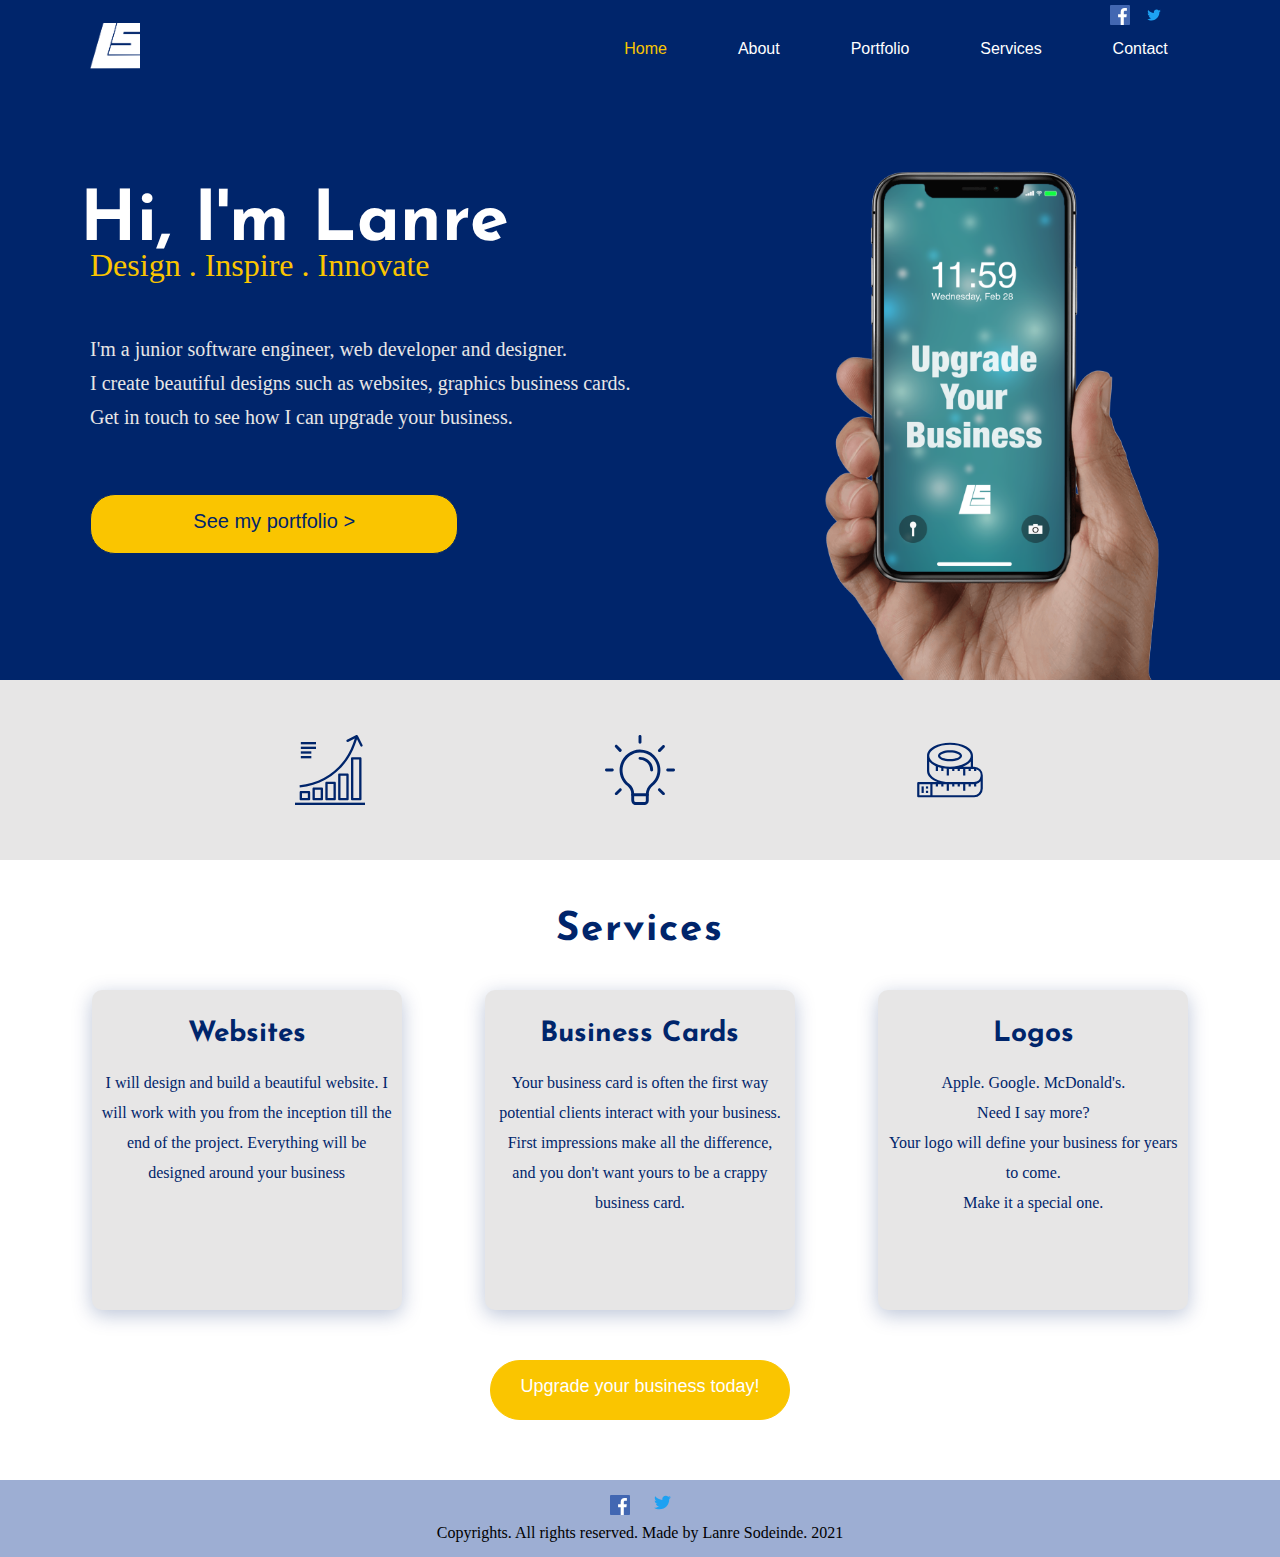
==== commit b0bf0ccd: "Portfolio page fixed" ====
--- a/index.html
+++ b/index.html
@@ -58,9 +58,9 @@
         <section class="home-section-1">
             <div class="home-section-1-column home-section-1-column-1">
                 <div class="section-1-content">
-                    <h1 class="section-1-header">Welcome</h1>
+                    <h1 class="section-1-header">Hi, I'm Lanre</h1>
                     <p id="home-section-1-subtitle">Design . Inspire . Innovate</p>
-                    <p id="home-section-1-description">I create beautiful designs such as websites, 
+                    <p id="home-section-1-description">I'm a junior software engineer,  web developer and designer. <br>I create beautiful designs such as websites, 
                         graphics business cards. <br> 
                         Get in touch to see how I can upgrade your business.</p>
     
@@ -68,8 +68,8 @@
                         <button class="button" id="main-call-to-action-button" type="button">Lets make it happen</button>
                     </a>  -->
                     
-                    <a class="button" id="main-call-to-action-button" href="contact.html">
-                        Lets make it happen
+                    <a class="button" id="main-call-to-action-button" href="portfolio.html">
+                        See my portfolio >
                     </a> 
 
 
--- a/styles.css
+++ b/styles.css
@@ -138,7 +138,6 @@
 
 .home-section-1-column-1 {
   display: flex;
-
   text-align: left;
   justify-content: center;
   align-items: center;
@@ -155,7 +154,7 @@
 }
 
 .section-1-content h1 {
-  font-size: 80px;
+  font-size: 70px;
   font-family: "Josefin Sans", sans-serif;
   color: #ffffff;
   margin-left: -10px;
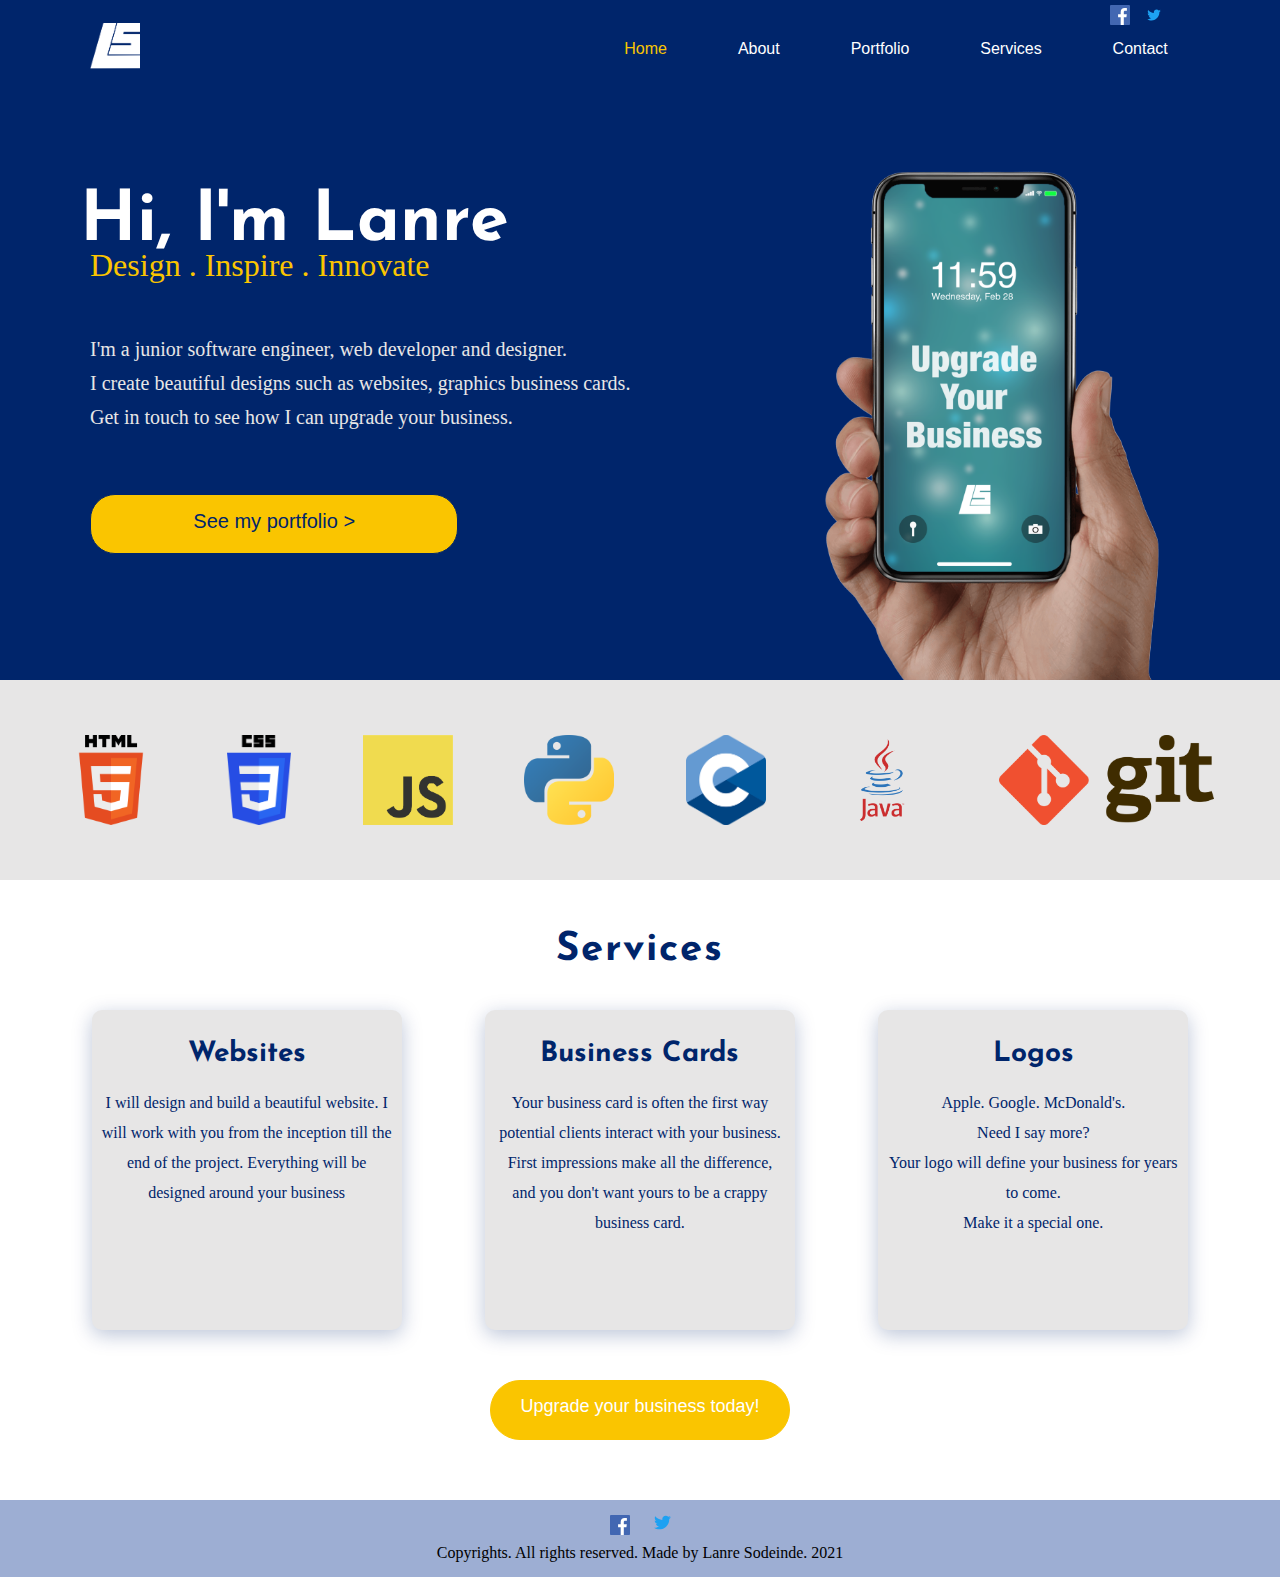
==== commit a9435ff4: "Added languages logo to main page" ====
--- a/index.html
+++ b/index.html
@@ -83,9 +83,14 @@
         </section>
 
         <section class= "home-section-2">
-            <img class="icon home-section-2-icon" src="images/diagram.svg" alt="Image of upward graph" />
-            <img class="icon home-section-2-icon" src="images/lamp.svg" alt="Image of a lightbulb icon" />
-            <img class="icon home-section-2-icon" src="images/measuring.svg" alt="Image of tape rule"/>
+            <img class="home-section-2-icon" src="images/html5.png" alt="HTML5 logo" />
+            <img class="home-section-2-icon" src="images/CSS3.png" alt="CSS3 Logo" />
+            <img class="home-section-2-icon" src="images/javascript-logo.png" alt="JavaScript Programming Language Logo"/>
+            <img class="home-section-2-icon" src="images/python-logo.png" alt="Python Porgramming Language Logo">
+            <img class="home-section-2-icon" src="images/c-logo.png" alt="C Programming Language Logo">
+            <img class="home-section-2-icon" src="images/java-logo.png" alt="Java Programming Language Logo">
+            <img class="home-section-2-icon" src="images/git-logo.png" alt="Git Logo">
+
 
         </section>
         <section class="home-section-3">
--- a/styles.css
+++ b/styles.css
@@ -211,16 +211,22 @@
 /* Styles for Homepage Section 2*/
 .home-section-2 {
   display: flex;
-  justify-content: center;
+  justify-content:space-around;
+  align-items: center;
 
   background-color: #e7e6e6;
   padding: 30px;
-  height: 180px;
-}
+  height: 200px;
+}
+
 
 .icon {
   width: 70px;
   margin: 0px 120px;
+}
+
+.home-section-2-icon{
+  height: 90px;
 }
 
 /* Styles for Section 3 */
